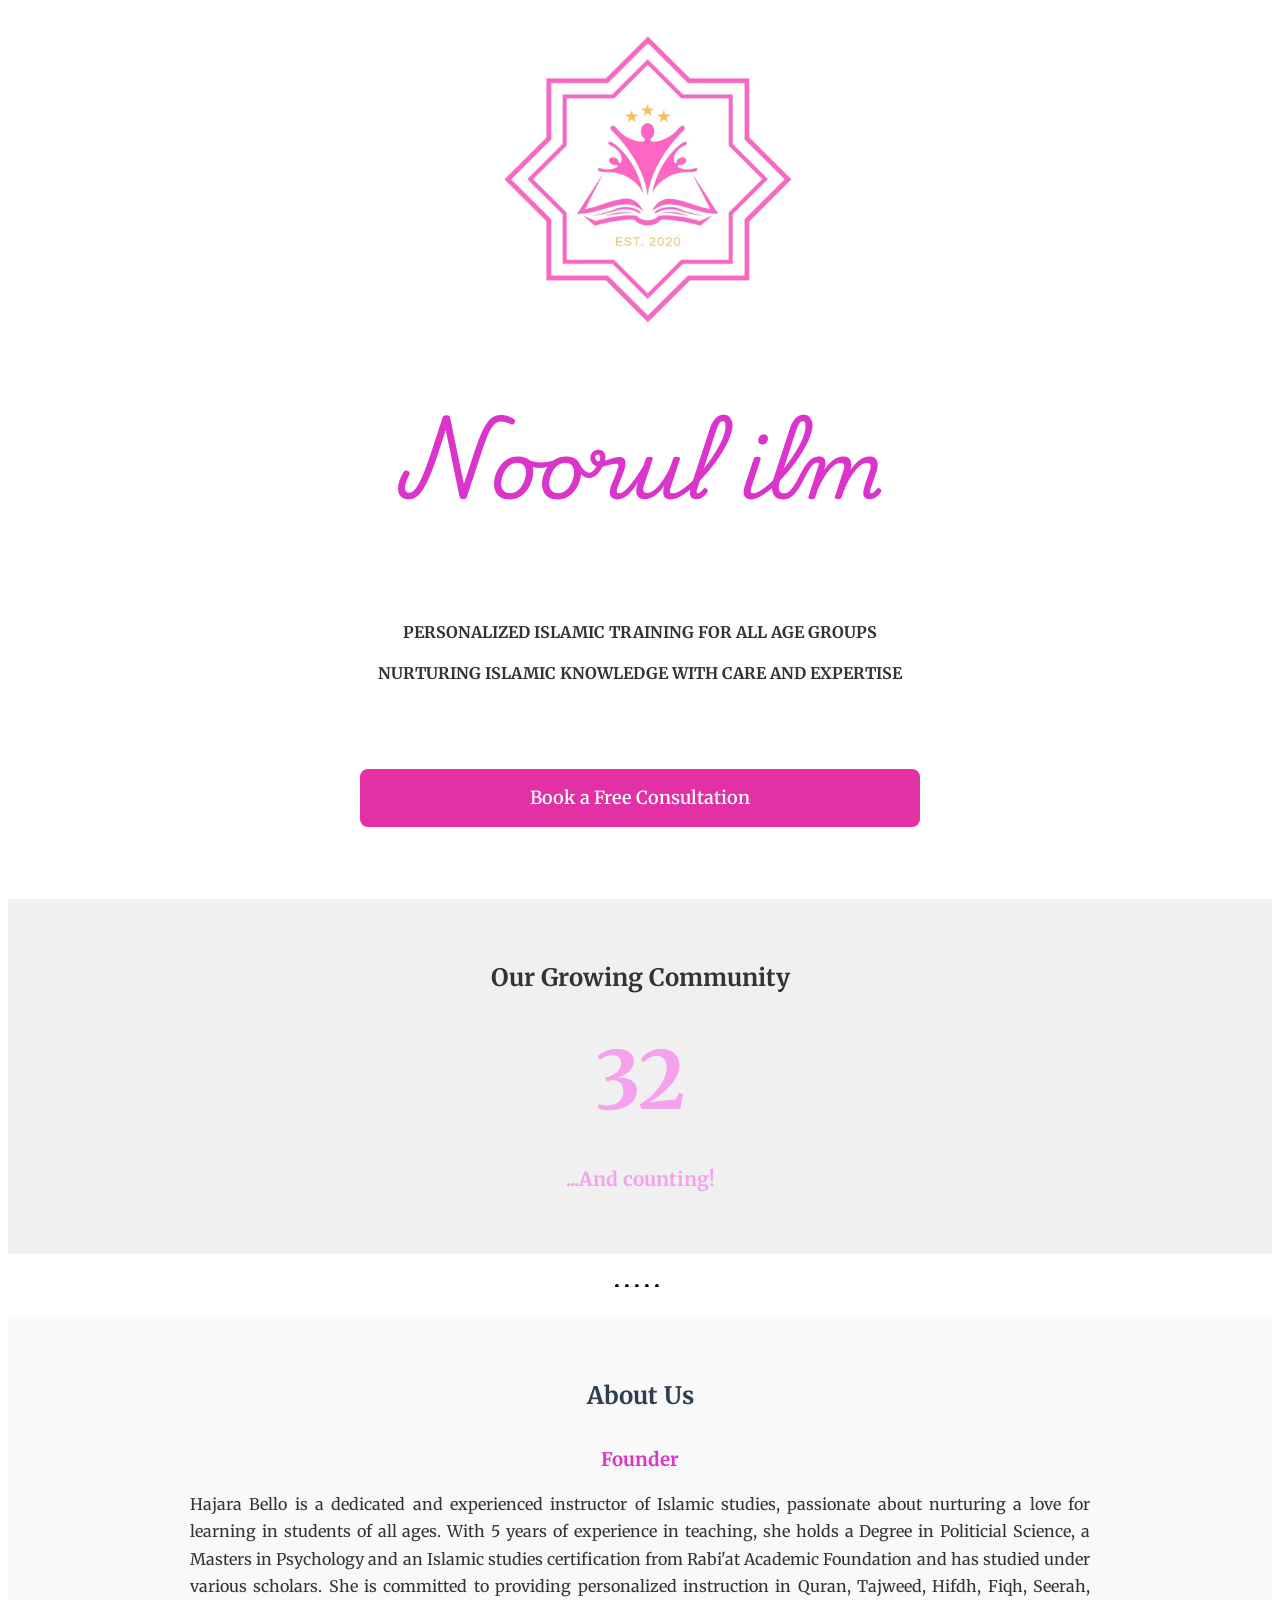
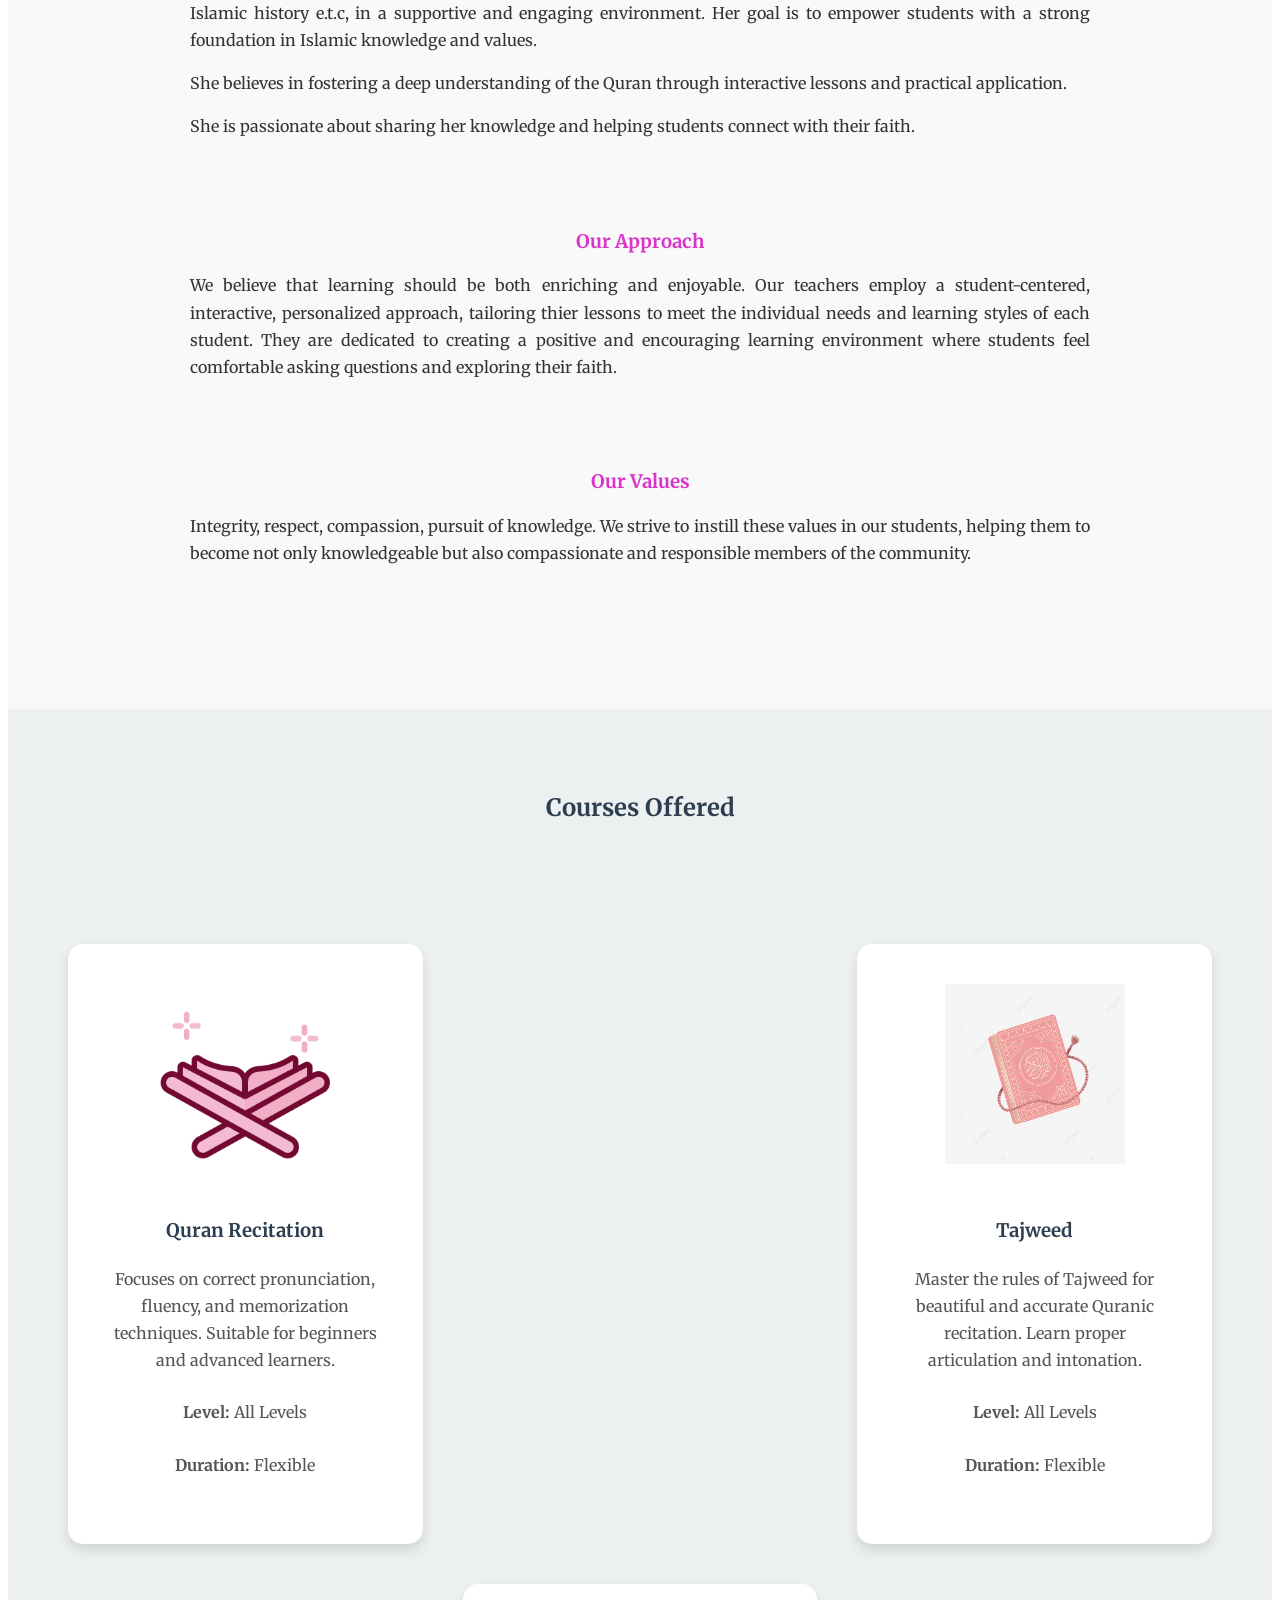
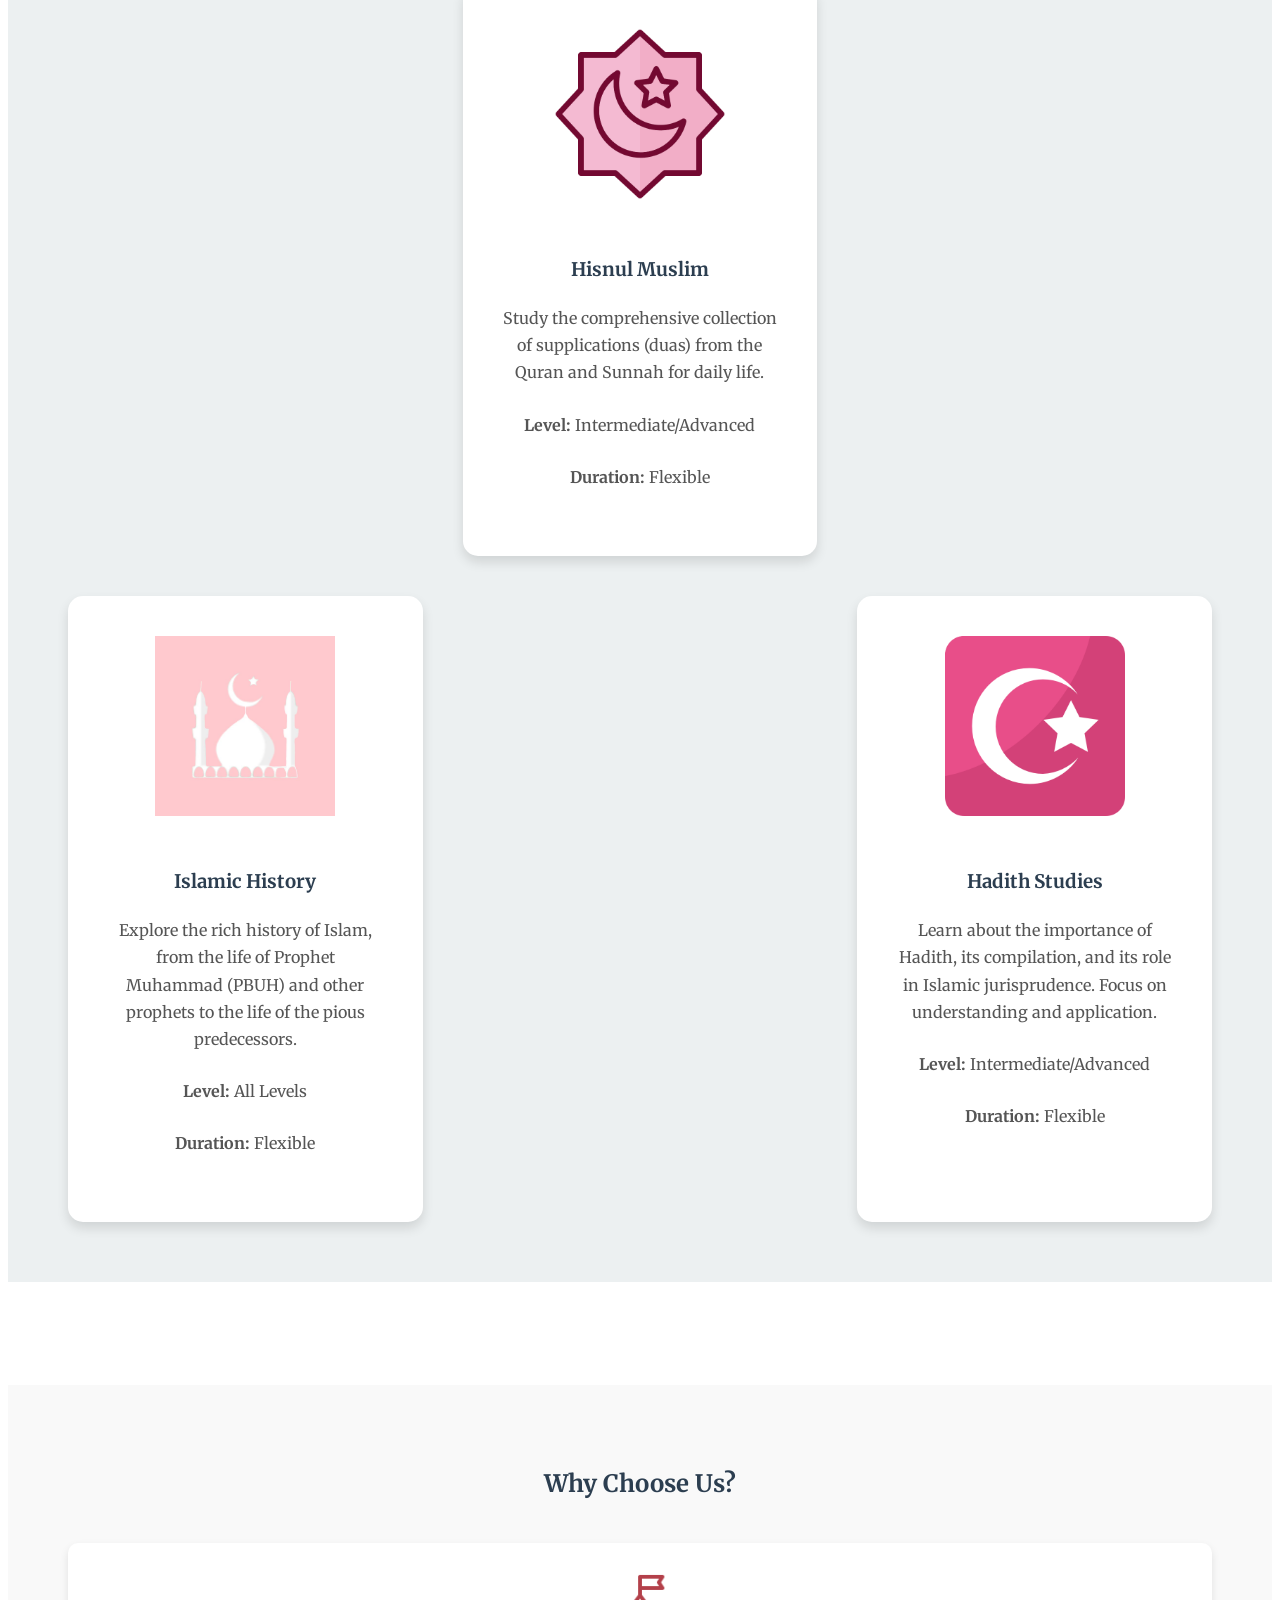
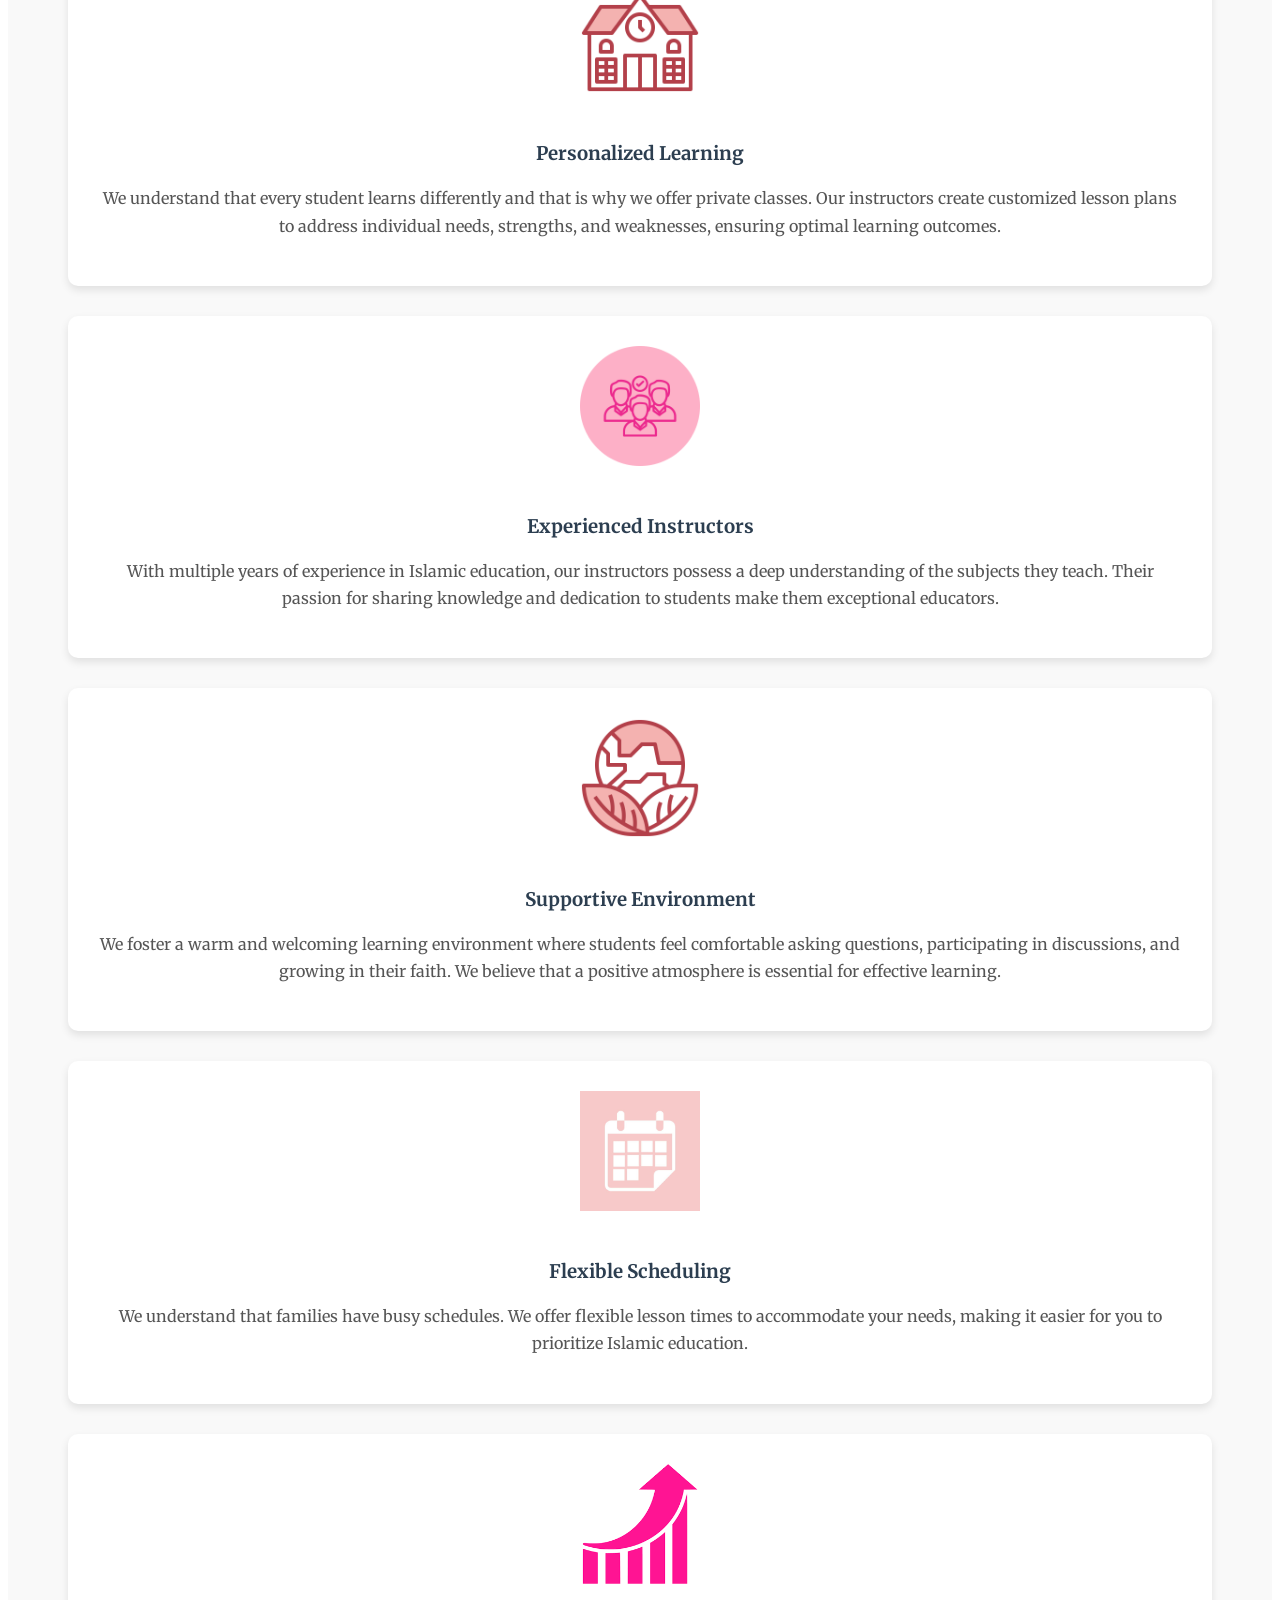
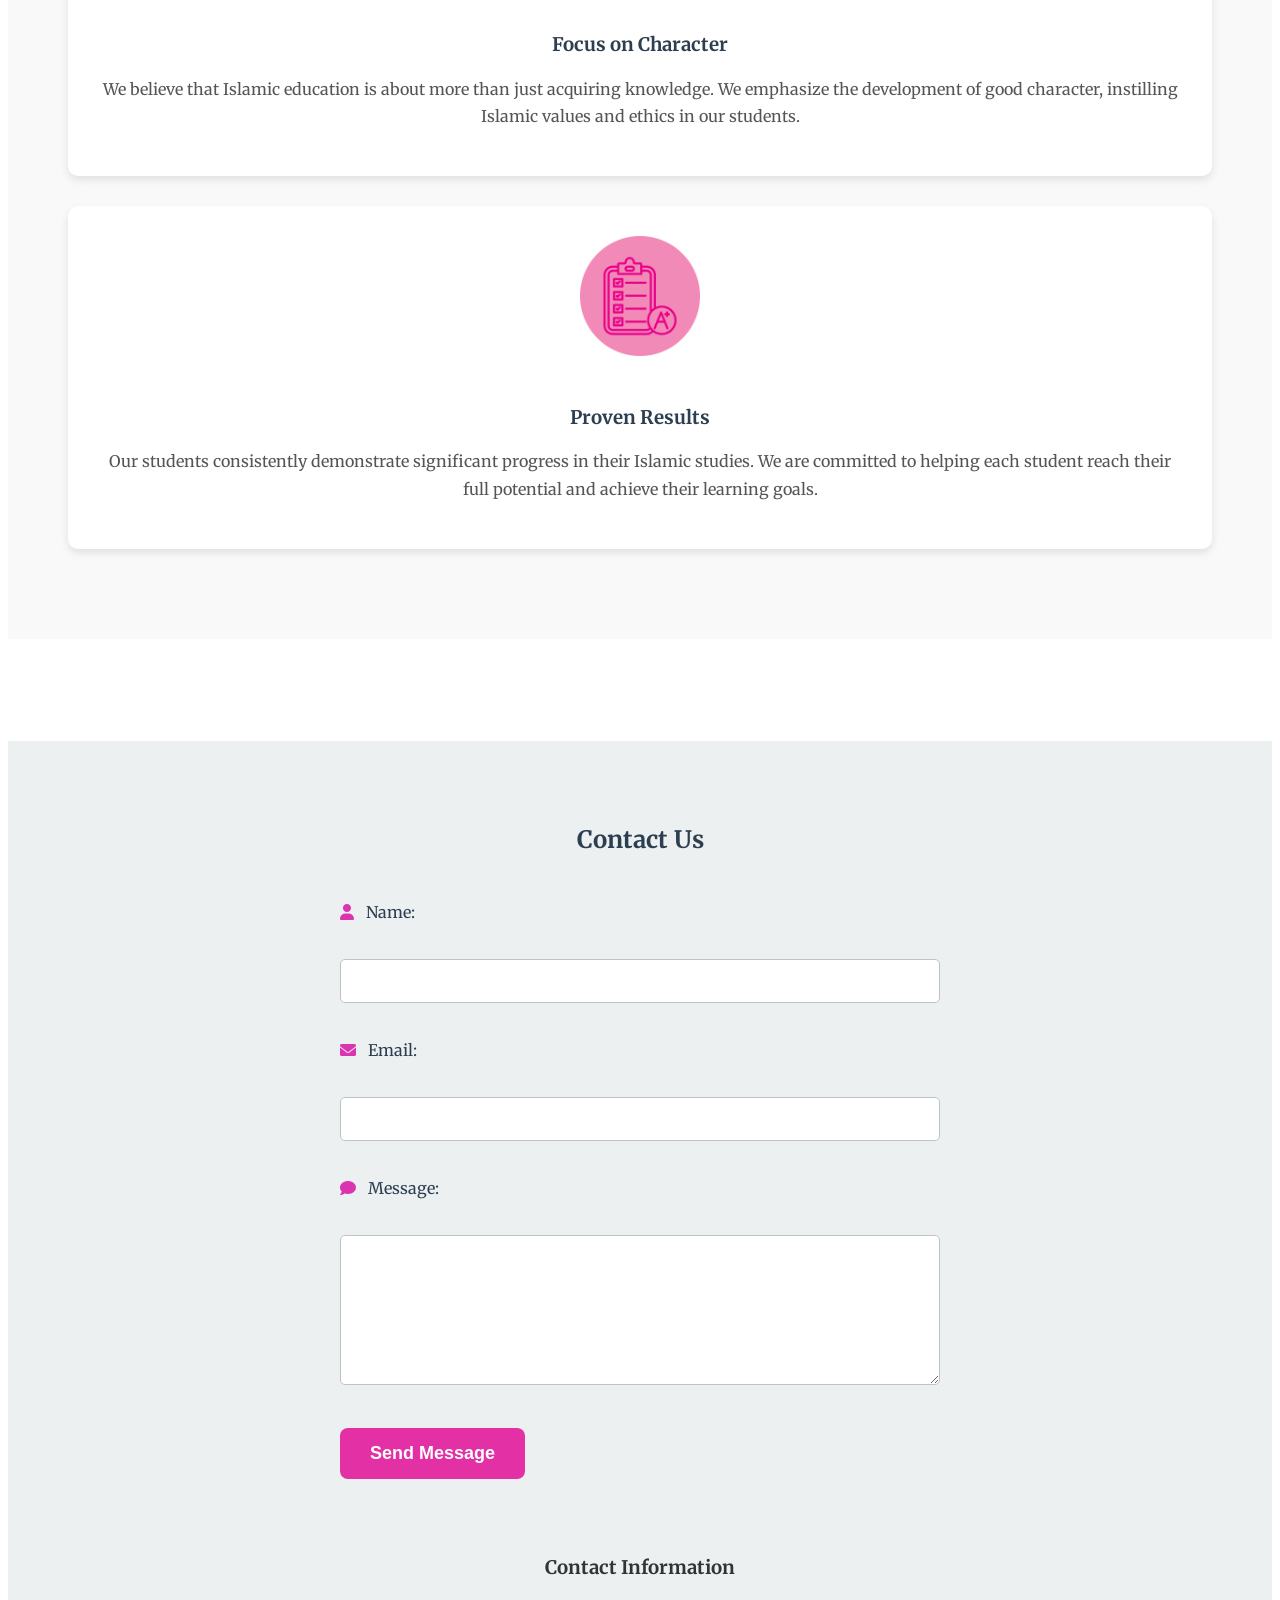
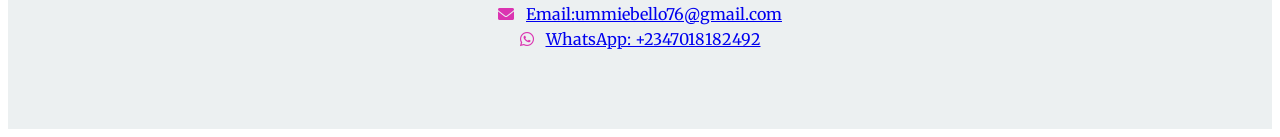
==== index.html @ 072ba7db "Renamed frontpage to index for Netlify" ====
<!DOCTYPE html>
<html lang="en">
<head>
    <meta charset="UTF-8">
    <meta name="viewport" content="width=device-width, initial-scale=1.0">
    <link rel="stylesheet" href="frontpage.css">
    <link rel="stylesheet" href="https://cdnjs.cloudflare.com/ajax/libs/font-awesome/6.0.0/css/all.min.css" integrity="sha512-9usAa10IRO0HhonpyAIVpjrylPvoDwiPUiKdWk5t3PyolY1cOd4DSE0Ga+ri4AuTroPR5aQvXU9xC6qOPnzFeg==" crossorigin="anonymous" referrerpolicy="no-referrer" />
    <link rel="preconnect" href="https://fonts.googleapis.com">
    <link rel="preconnect" href="https://fonts.googleapis.com">
    <link href="https://fonts.googleapis.com/css2?family=Merriweather:wght@400;700&display=swap" rel="stylesheet">
  <link rel="stylesheet" href="index.css">
<link rel="preconnect" href="https://fonts.gstatic.com" crossorigin>
<link href="https://fonts.googleapis.com/css2?family=Playwrite+IN:wght@100..400&display=swap" rel="stylesheet">
<link rel="preconnect" href="https://fonts.gstatic.com" crossorigin>
<link href="https://fonts.googleapis.com/css2?family=Roboto:wght@400;700&display=swap" rel="stylesheet">

    <title>Document</title>
</head>
<body>

     <!-- HEADER -->

    <div class="header">
      <div class="headb">
        <!-- <img src="arabic-calligraphy-wall-art-translates-260nw-2525958957.jpg" alt="" id="backg"> -->
      </div>
      <div class="top">
        <img src="./images/logo.jpg" alt="" class="logo">
        <h1>Noorul ilm</h1>
      </div>
        <br>
        <p class="upper"><strong>Personalized Islamic training for all age groups</strong></p>
        <p class="upper"><strong>Nurturing Islamic knowledge with care and expertise</strong></p>
    </div>
    <br>
    <div class="buttonsss">
        <a href="#contact" class="cta-button" id="book">Book a Free Consultation</a>
    </div>
    <br>
    <br>
    
    <section id="student-count">
      <h2>Our Growing Community</h2>
      <div class="counter-container">
        <span class="counter" data-target="50">0</span>
        <p>...And counting!</p>
      </div>
    </section>

    <hr>

     <!-- ABOUT US -->

    <section class="about-us">
        <h2>About Us</h2>
        <div class="about-content">
            <div class="about-text">
                <h3>Founder</h3>
                <p>
                    Hajara Bello is a dedicated and experienced instructor of Islamic studies, passionate about nurturing a love for learning in students of all ages. With 5 years of experience in teaching, she holds a Degree in Politicial Science, a Masters in Psychology and an Islamic studies certification from Rabi'at Academic Foundation and has studied under various scholars. She is committed to providing personalized instruction in Quran, Tajweed, Hifdh, Fiqh, Seerah, Islamic history e.t.c, in a supportive and engaging environment. Her goal is to empower students with a strong foundation in Islamic knowledge and values. 
                </p>
                <p>
                    She believes in fostering a deep understanding of the Quran through interactive lessons and practical application.
                </p>
                <p>
                    She is passionate about sharing her knowledge and helping students connect with their faith.
                </p>
                <br>
                <br>
                <h3>Our Approach</h3>
                <p>
                    We believe that learning should be both enriching and enjoyable.  Our teachers employ a student-centered, interactive, personalized approach, tailoring thier lessons to meet the individual needs and learning styles of each student.  They are dedicated to creating a positive and encouraging learning environment where students feel comfortable asking questions and exploring their faith.
                </p>
                <br>
                <br>
                <h3>Our Values</h3>
                <p>
                    Integrity, respect, compassion, pursuit of knowledge. We strive to instill these values in our students, helping them to become not only knowledgeable but also compassionate and responsible members of the community.
                </p>
            </div>
        </div>
        <br>
        <br>
        <br>
    </section>
    
    <!-- COURSES -->

    <section id="courses">
        <h2>Courses Offered</h2>
        <br>
        <br>
        <br>
        <div class="course-grid">
          <div class="course">
            <img src="./images/quran.png" alt="Quran Icon">
            <h3>Quran Recitation</h3>
            <p>Focuses on correct pronunciation, fluency, and memorization techniques. Suitable for beginners and advanced learners.</p>
            <p><strong>Level:</strong> All Levels</p>
            <p><strong>Duration:</strong> Flexible</p>
            <!-- <a href="quran-recitation.html" class="cta-button">Learn More</a> -->
          </div>
          <br>
          <br>
          <div class="course">
            <img src="./images/tajweed.jpg" alt="Tajweed Icon">
            <h3>Tajweed</h3>
            <p>Master the rules of Tajweed for beautiful and accurate Quranic recitation. Learn proper articulation and intonation.</p>
            <p><strong>Level:</strong> All Levels</p>
            <p><strong>Duration:</strong> Flexible</p>
            <!-- <a href="tajweed.html" class="cta-button">Learn More</a> -->
          </div>
          <br>
          <br>
          <div class="course">
            <img src="./images/hisnul.png" alt="Hisnul Muslim Icon">
            <h3>Hisnul Muslim</h3>
            <p>Study the comprehensive collection of supplications (duas) from the Quran and Sunnah for daily life.</p>
            <p><strong>Level:</strong> Intermediate/Advanced</p>
            <p><strong>Duration:</strong> Flexible</p>
            <!-- <a href="hisnul-muslim.html" class="cta-button">Learn More</a> -->
          </div>
          <br>
          <br>
          <div class="course">
            <img src="./images/history.jpg" alt="Islamic History Icon">
            <h3>Islamic History</h3>
            <p>Explore the rich history of Islam, from the life of Prophet Muhammad (PBUH) and other prophets to the life of the pious predecessors.</p>
            <p><strong>Level:</strong> All Levels</p>
            <p><strong>Duration:</strong> Flexible</p>
            <!-- <a href="islamic-history.html" class="cta-button">Learn More</a> -->
          </div>
          <br>
          <br>
          <div class="course">
            <img src="./images/hadith.png" alt="Hadith Icon">
            <h3>Hadith Studies</h3>
            <p>Learn about the importance of Hadith, its compilation, and its role in Islamic jurisprudence.  Focus on understanding and application.</p>
            <p><strong>Level:</strong> Intermediate/Advanced</p>
            <p><strong>Duration:</strong> Flexible</p>
            <!-- <a href="hadith.html" class="cta-button">Learn More</a> -->
          </div>
        </div>
      </section>
      <br>
      <br>
      <br>
      <br>

       <!-- WHY CHOOSE US -->
       <section id="why-choose-us">
        <h2>Why Choose Us?</h2>
        <div class="why-choose-grid">
          <div class="why-choose-item">
            <img src="./images/personal.png" alt="Personalized Learning Icon">
            <h3>Personalized Learning</h3>
            <p>We understand that every student learns differently and that is why we offer private classes.  Our instructors create customized lesson plans to address individual needs, strengths, and weaknesses, ensuring optimal learning outcomes.</p>
          </div>
      
          <div class="why-choose-item">
            <img src="./images/instruct.png" alt="Experienced Instructor Icon">
            <h3>Experienced Instructors</h3>
            <p>With multiple years of experience in Islamic education, our instructors possess a deep understanding of the subjects they teach.  Their passion for sharing knowledge and dedication to students make them exceptional educators.</p>
          </div>
      
          <div class="why-choose-item">
            <img src="./images/env.png" alt="Supportive Environment Icon">
            <h3>Supportive Environment</h3>
            <p>We foster a warm and welcoming learning environment where students feel comfortable asking questions, participating in discussions, and growing in their faith.  We believe that a positive atmosphere is essential for effective learning.</p>
          </div>
      
          <div class="why-choose-item">
            <img src="./images/fl.jpg" alt="Flexible Scheduling Icon">
            <h3>Flexible Scheduling</h3>
            <p>We understand that families have busy schedules. We offer flexible lesson times to accommodate your needs, making it easier for you to prioritize Islamic education.</p>
          </div>
      
          <div class="why-choose-item">
            <img src="./images/devlo.png" alt="Character Development Icon">
            <h3>Focus on Character</h3>
            <p>We believe that Islamic education is about more than just acquiring knowledge.  We emphasize the development of good character, instilling Islamic values and ethics in our students.</p>
          </div>
      
          <div class="why-choose-item">
            <img src="./images/res.png" alt="Proven Results Icon">
            <h3>Proven Results</h3>
            <p>Our students consistently demonstrate significant progress in their Islamic studies.  We are committed to helping each student reach their full potential and achieve their learning goals.</p>
          </div>
      
        </div>
      </section>
      <br>
      <br>
      <br>
      <br>

      <!-- CONTACT -->

      <section id="contact">
        <h2>Contact Us</h2>
        <div class="contact-form">
          <form action="https://formspree.io/f/xqapoqpv" method="POST">
            <div class="form-group">
              <label for="name"><i class="fas fa-user"></i> Name:</label><br>
              <input type="text" id="name" name="name" required>
            </div>
      
            <div class="form-group">
              <label for="email"><i class="fas fa-envelope"></i> Email:</label><br>
              <input type="email" id="email" name="email" required>
            </div>
      
            <div class="form-group">
              <label for="message"><i class="fas fa-comment"></i> Message:</label><br>
              <textarea id="message" name="message" rows="4" required></textarea>
            </div>
      
            <input type="submit" value="Send Message" class="cta-button">
          </form>
        </div>
        <br>
        <div class="contact-info">
          <h3>Contact Information</h3>
          <p>
            <i class="fas fa-envelope"></i> <a href="mailto:ummiebello76@gmail.com">Email:ummiebello76@gmail.com</a><br>
            <i class="fab fa-whatsapp"></i> <a href="https://wa.me/+2347018182492?text=Hello%20there!%20I'm%20interested%20in%20your%20classes">WhatsApp: +2347018182492</a>
          </p>
        </div>
      </section>




      <script src="index.js"></script>

</body>
</html>
---- frontpage.css ----
body {
  font-family: 'Merriweather';
  line-height: 1.6;
  color: #333;
}
.upper{
  text-transform: uppercase;
}
.logo{
  width: 30%;;
  margin-bottom: -5px;
}
h1 {
  font-family: 'Playwrite IN';
  font-size: 5rem;
  color: #db34ca;
  font-weight: bold;
  padding-top: -5px;
}
#small {
  color: #0b7035;
}
#book {
  width: 90%;
  max-width: 500px;
}

hr {
  border: none;
  height: 3px;
  background-image: url("data:image/svg+xml,%3Csvg xmlns='http://www.w3.org/2000/svg' width='8' height='3'%3E%3Ccircle cx='1.5' cy='1.5' r='1.5' fill='%23000000' /%3E%3C/svg%3E");
  background-size: 10px auto;
  width: 50px;
  margin: 30px auto;
}
/* counter */
/* style.css */
#student-count {
  text-align: center;
  padding: 40px;
  background-color: #f0f0f0; /* Example background color */
}

.counter-container {
  font-size: 5rem; /* Adjust as needed */
  font-weight: bold;
  color: #f5a1ed; /* Example color */
  margin-bottom: 10px;
}

.counter {
  display: inline-block; /* To prevent line breaks */
  min-width: 50px; /* Adjust for number width */
}

#student-count p {
  font-size: 1.2rem;
}

/* HEADER */
.header,
.buttonsss {
  text-align: center;
  padding: 20px 0;
}
/* ABOUT US */
.about-us {
  padding: 40px;
  text-align: center;
  background-color: #f9f9f9;
}
.about-us h2 {
  margin-bottom: 30px;
  color: #2c3e50;
}
.about-content {
  max-width: 900px;
  margin: 0 auto;
  text-align: left;
}
.about-text {
  text-align: justify;
  margin-bottom: 25px;
}
.about-text h3 {
  text-align: center;
  margin-bottom: 15px;
  color: #db34ca;
}
.about-text p {
  line-height: 1.7;
}
/* COURSES */
#courses {
  padding: 60px;
  text-align: center;
  background-color: #ecf0f1;
}
#courses h2 {
  margin-bottom: 40px;
  color: #2c3e50;
}
.course-grid {
  display: grid;
  grid-template-columns: repeat(auto-fit, minmax(320px, 1fr));
  gap: 40px;
  max-width: 1200px;
  margin: 0 auto;
}

.course {
  border: none;
  padding: 40px;
  text-align: center;
  border-radius: 15px;
  background-color: #fff;
  box-shadow: 0 6px 12px rgba(0, 0, 0, 0.12);
  transition: transform 0.2s ease-in-out, box-shadow 0.2s ease-in-out;
}

.course:hover {
  transform: translateY(-8px) scale(1.03);
  box-shadow: 0 8px 16px rgba(0, 0, 0, 0.15);
}

.course img {
  max-width: 180px;
  margin-bottom: 25px;
}

.course h3 {
  margin-bottom: 20px;
  color: #2c3e50;
}

.course p {
  color: #555;
  line-height: 1.7;
  margin-bottom: 25px;
}

.cta-button {
  display: inline-block;
  padding: 15px 30px;
  font-size: 18px;
  font-weight: 600;
  text-decoration: none;
  background-color: #e330a4;
  color: #ffffff;
  border: none;
  border-radius: 8px;
  cursor: pointer;
  transition: transform 0.2s ease-in-out, box-shadow 0.2s ease-in-out; /* Added transitions */
}

.cta-button:hover {
  transform: scale(1.05); /* Scale up slightly */
  background-color: #f889d9;
  box-shadow: 0 4px 8px rgba(0, 0, 0, 0.1); /* Subtle shadow on hover */
}

.cta-button:active {
  transform: scale(0.95); /* Scale down slightly on click */
  box-shadow: 0 2px 4px rgba(0, 0, 0, 0.1); /* Smaller shadow on click */
}

/* WHY CHOOSE US */
#why-choose-us {
  padding: 60px;
  text-align: center;
  background-color: #f9f9f9;
}

#why-choose-us h2 {
  margin-bottom: 40px;
  color: #2c3e50;
}

.why-choose-item {
  text-align: center;
  padding: 30px;
  border: none;
  border-radius: 10px;
  margin-bottom: 30px;
  background-color: #fff;
  box-shadow: 0 4px 8px rgba(0, 0, 0, 0.1);
  transition: transform 0.2s ease-in-out;
}

.why-choose-item:hover {
  transform: translateY(-5px) scale(1.03);
  box-shadow: 0 6px 12px rgba(0, 0, 0, 0.15);
}

.why-choose-item img {
  max-width: 120px;
  margin-bottom: 20px;
}

.why-choose-item h3 {
  margin-bottom: 15px;
  color: #2c3e50;
}

.why-choose-item p {
  color: #555;
  line-height: 1.7;
}

/* CONTACT */
#contact {
  padding: 60px;
  text-align: center;
  background-color: #ecf0f1;
}

#contact h2 {
  margin-bottom: 40px;
  color: #2c3e50;
}

.contact-form {
  max-width: 600px;
  margin: 0 auto;
  text-align: left;
  margin-bottom: 30px;
}

.contact-form label {
  display: block;
  margin-bottom: 8px;
  color: #2c3e50;
}

.contact-form input[type="text"],
.contact-form input[type="email"],
.contact-form textarea {
  width: 100%;
  padding: 12px;
  margin-bottom: 15px;
  border: 1px solid #bdc3c7;
  border-radius: 5px;
  box-sizing: border-box;
  font-size: 16px;
}

.contact-form textarea {
  height: 150px;
}

.contact-info {
  text-align: center;
}

.contact-form i,
.contact-info i {
  margin-right: 8px;
  color: #db34b1;
}

.form-group {
  margin-bottom: 20px;
}

/* MEDIA QUERIES FOR RESPONSIVENESS */
@media (max-width: 768px) { /* Typical mobile breakpoint */
  h1 {
      font-size: 2.5rem; /* Smaller heading */
  }
  #book {
      width: 90%; /* Make button fill the screen */
  }
  .header img {
      max-width: 90%; /* Responsive header image */
  }
  .about-content {
      padding: 20px;
  }
  .about-text h3 {
      font-size: 1.3rem;
  }

  .course-grid {
      grid-template-columns: 1fr; /* One column per row */
      gap: 20px;
  }
  .logo{
    width:60%
  }
  .why-choose-item {
    width: 100%;
  }
  .about-us,
  #courses,
  #contact {
    padding: 30px 20px;
  }
}
html{
  scroll-behavior: smooth;
}
---- index.css ----
body {
  font-family: 'Merriweather';
  line-height: 1.6;
  color: #333;
}
.upper{
  text-transform: uppercase;
}
.logo{
  width: 30%;;
  margin-bottom: -5px;
}
h1 {
  font-family: 'Playwrite IN';
  font-size: 5rem;
  color: #db34ca;
  font-weight: bold;
  padding-top: -5px;
}
#small {
  color: #0b7035;
}
#book {
  width: 90%;
  max-width: 500px;
}

hr {
  border: none;
  height: 3px;
  background-image: url("data:image/svg+xml,%3Csvg xmlns='http://www.w3.org/2000/svg' width='8' height='3'%3E%3Ccircle cx='1.5' cy='1.5' r='1.5' fill='%23000000' /%3E%3C/svg%3E");
  background-size: 10px auto;
  width: 50px;
  margin: 30px auto;
}
/* counter */
/* style.css */
#student-count {
  text-align: center;
  padding: 40px;
  background-color: #f0f0f0; /* Example background color */
}

.counter-container {
  font-size: 5rem; /* Adjust as needed */
  font-weight: bold;
  color: #f5a1ed; /* Example color */
  margin-bottom: 10px;
}

.counter {
  display: inline-block; /* To prevent line breaks */
  min-width: 50px; /* Adjust for number width */
}

#student-count p {
  font-size: 1.2rem;
}

/* HEADER */
.header,
.buttonsss {
  text-align: center;
  padding: 20px 0;
}
/* ABOUT US */
.about-us {
  padding: 40px;
  text-align: center;
  background-color: #f9f9f9;
}
.about-us h2 {
  margin-bottom: 30px;
  color: #2c3e50;
}
.about-content {
  max-width: 900px;
  margin: 0 auto;
  text-align: left;
}
.about-text {
  text-align: justify;
  margin-bottom: 25px;
}
.about-text h3 {
  text-align: center;
  margin-bottom: 15px;
  color: #db34ca;
}
.about-text p {
  line-height: 1.7;
}
/* COURSES */
#courses {
  padding: 60px;
  text-align: center;
  background-color: #ecf0f1;
}
#courses h2 {
  margin-bottom: 40px;
  color: #2c3e50;
}
.course-grid {
  display: grid;
  grid-template-columns: repeat(auto-fit, minmax(320px, 1fr));
  gap: 40px;
  max-width: 1200px;
  margin: 0 auto;
}

.course {
  border: none;
  padding: 40px;
  text-align: center;
  border-radius: 15px;
  background-color: #fff;
  box-shadow: 0 6px 12px rgba(0, 0, 0, 0.12);
  transition: transform 0.2s ease-in-out, box-shadow 0.2s ease-in-out;
}

.course:hover {
  transform: translateY(-8px) scale(1.03);
  box-shadow: 0 8px 16px rgba(0, 0, 0, 0.15);
}

.course img {
  max-width: 180px;
  margin-bottom: 25px;
}

.course h3 {
  margin-bottom: 20px;
  color: #2c3e50;
}

.course p {
  color: #555;
  line-height: 1.7;
  margin-bottom: 25px;
}

.cta-button {
  display: inline-block;
  padding: 15px 30px;
  font-size: 18px;
  font-weight: 600;
  text-decoration: none;
  background-color: #e330a4;
  color: #ffffff;
  border: none;
  border-radius: 8px;
  cursor: pointer;
  transition: transform 0.2s ease-in-out, box-shadow 0.2s ease-in-out; /* Added transitions */
}

.cta-button:hover {
  transform: scale(1.05); /* Scale up slightly */
  background-color: #f889d9;
  box-shadow: 0 4px 8px rgba(0, 0, 0, 0.1); /* Subtle shadow on hover */
}

.cta-button:active {
  transform: scale(0.95); /* Scale down slightly on click */
  box-shadow: 0 2px 4px rgba(0, 0, 0, 0.1); /* Smaller shadow on click */
}

/* WHY CHOOSE US */
#why-choose-us {
  padding: 60px;
  text-align: center;
  background-color: #f9f9f9;
}

#why-choose-us h2 {
  margin-bottom: 40px;
  color: #2c3e50;
}

.why-choose-item {
  text-align: center;
  padding: 30px;
  border: none;
  border-radius: 10px;
  margin-bottom: 30px;
  background-color: #fff;
  box-shadow: 0 4px 8px rgba(0, 0, 0, 0.1);
  transition: transform 0.2s ease-in-out;
}

.why-choose-item:hover {
  transform: translateY(-5px) scale(1.03);
  box-shadow: 0 6px 12px rgba(0, 0, 0, 0.15);
}

.why-choose-item img {
  max-width: 120px;
  margin-bottom: 20px;
}

.why-choose-item h3 {
  margin-bottom: 15px;
  color: #2c3e50;
}

.why-choose-item p {
  color: #555;
  line-height: 1.7;
}

/* CONTACT */
#contact {
  padding: 60px;
  text-align: center;
  background-color: #ecf0f1;
}

#contact h2 {
  margin-bottom: 40px;
  color: #2c3e50;
}

.contact-form {
  max-width: 600px;
  margin: 0 auto;
  text-align: left;
  margin-bottom: 30px;
}

.contact-form label {
  display: block;
  margin-bottom: 8px;
  color: #2c3e50;
}

.contact-form input[type="text"],
.contact-form input[type="email"],
.contact-form textarea {
  width: 100%;
  padding: 12px;
  margin-bottom: 15px;
  border: 1px solid #bdc3c7;
  border-radius: 5px;
  box-sizing: border-box;
  font-size: 16px;
}

.contact-form textarea {
  height: 150px;
}

.contact-info {
  text-align: center;
}

.contact-form i,
.contact-info i {
  margin-right: 8px;
  color: #db34b1;
}

.form-group {
  margin-bottom: 20px;
}

/* MEDIA QUERIES FOR RESPONSIVENESS */
@media (max-width: 768px) { /* Typical mobile breakpoint */
  h1 {
      font-size: 2.5rem; /* Smaller heading */
  }
  #book {
      width: 90%; /* Make button fill the screen */
  }
  .header img {
      max-width: 90%; /* Responsive header image */
  }
  .about-content {
      padding: 20px;
  }
  .about-text h3 {
      font-size: 1.3rem;
  }

  .course-grid {
      grid-template-columns: 1fr; /* One column per row */
      gap: 20px;
  }
  .logo{
    width:60%
  }
  .why-choose-item {
    width: 100%;
  }
  .about-us,
  #courses,
  #contact {
    padding: 30px 20px;
  }
}
html{
  scroll-behavior: smooth;
}
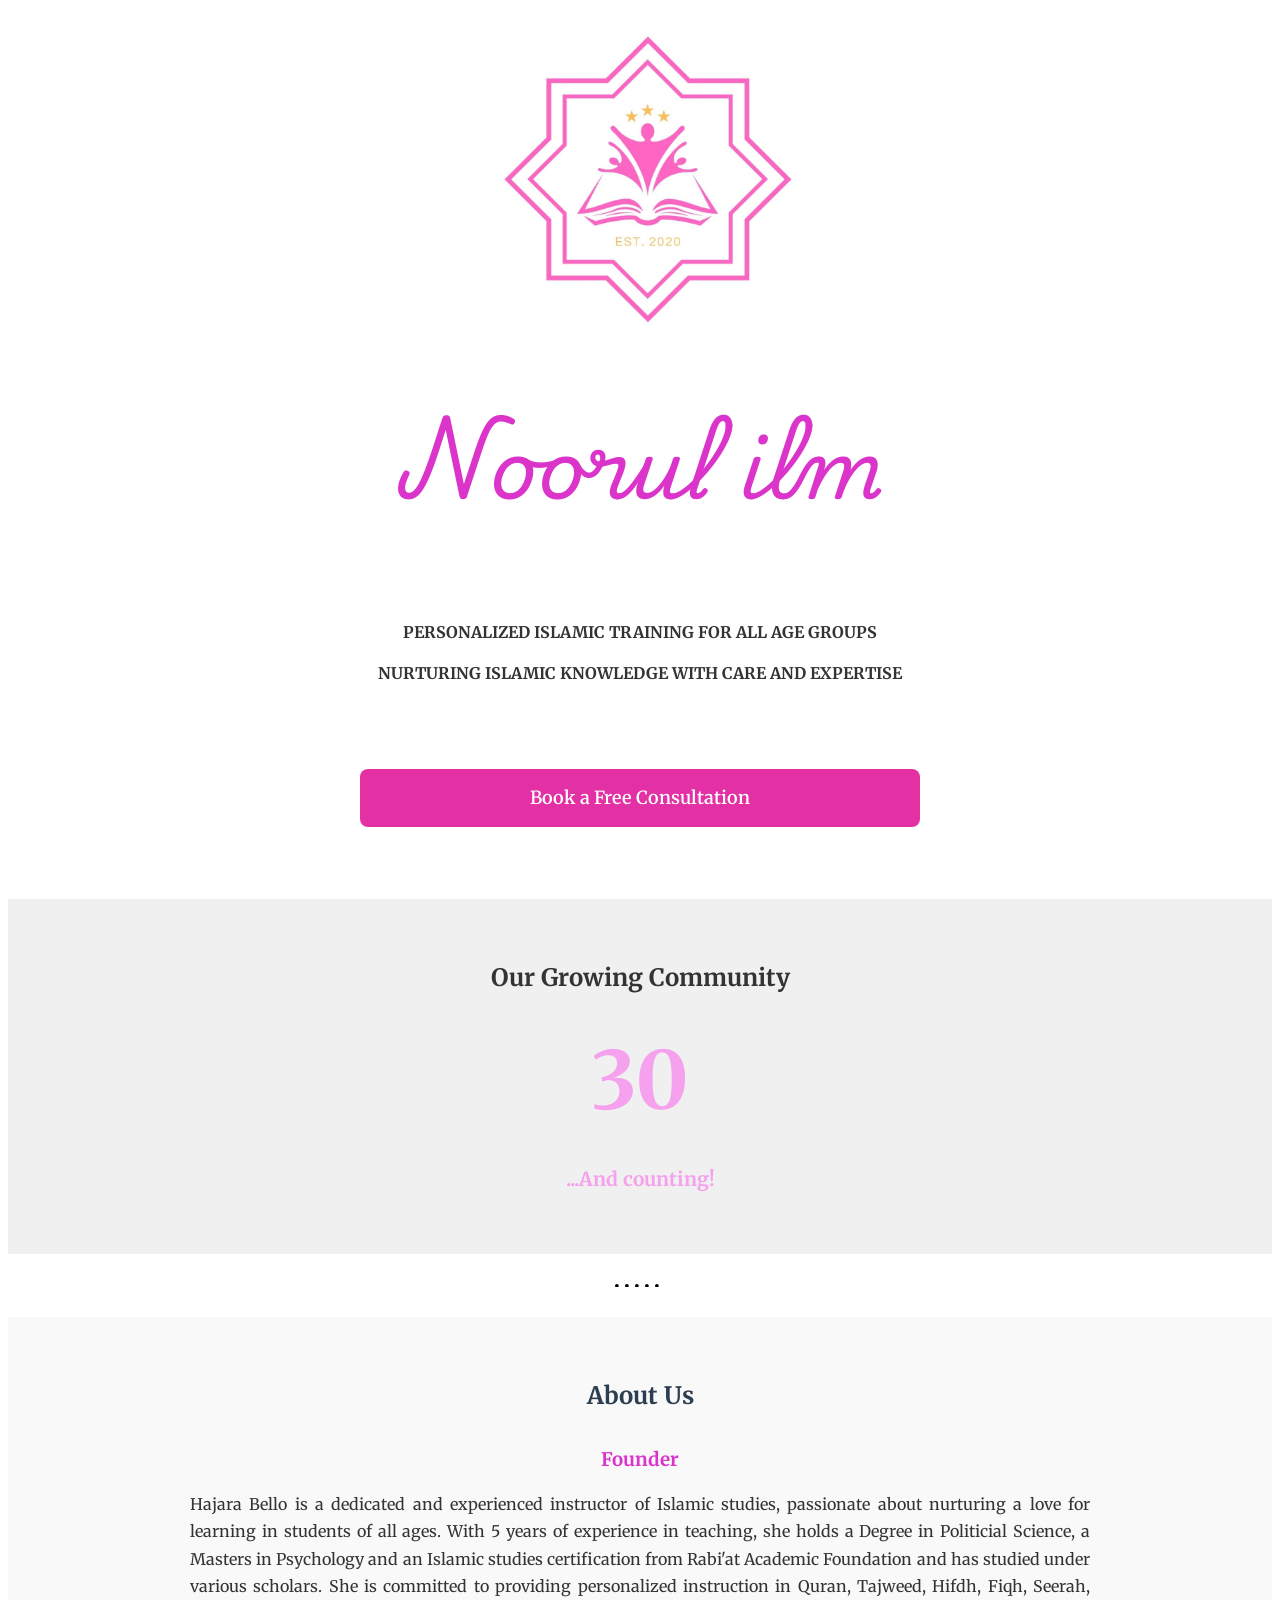
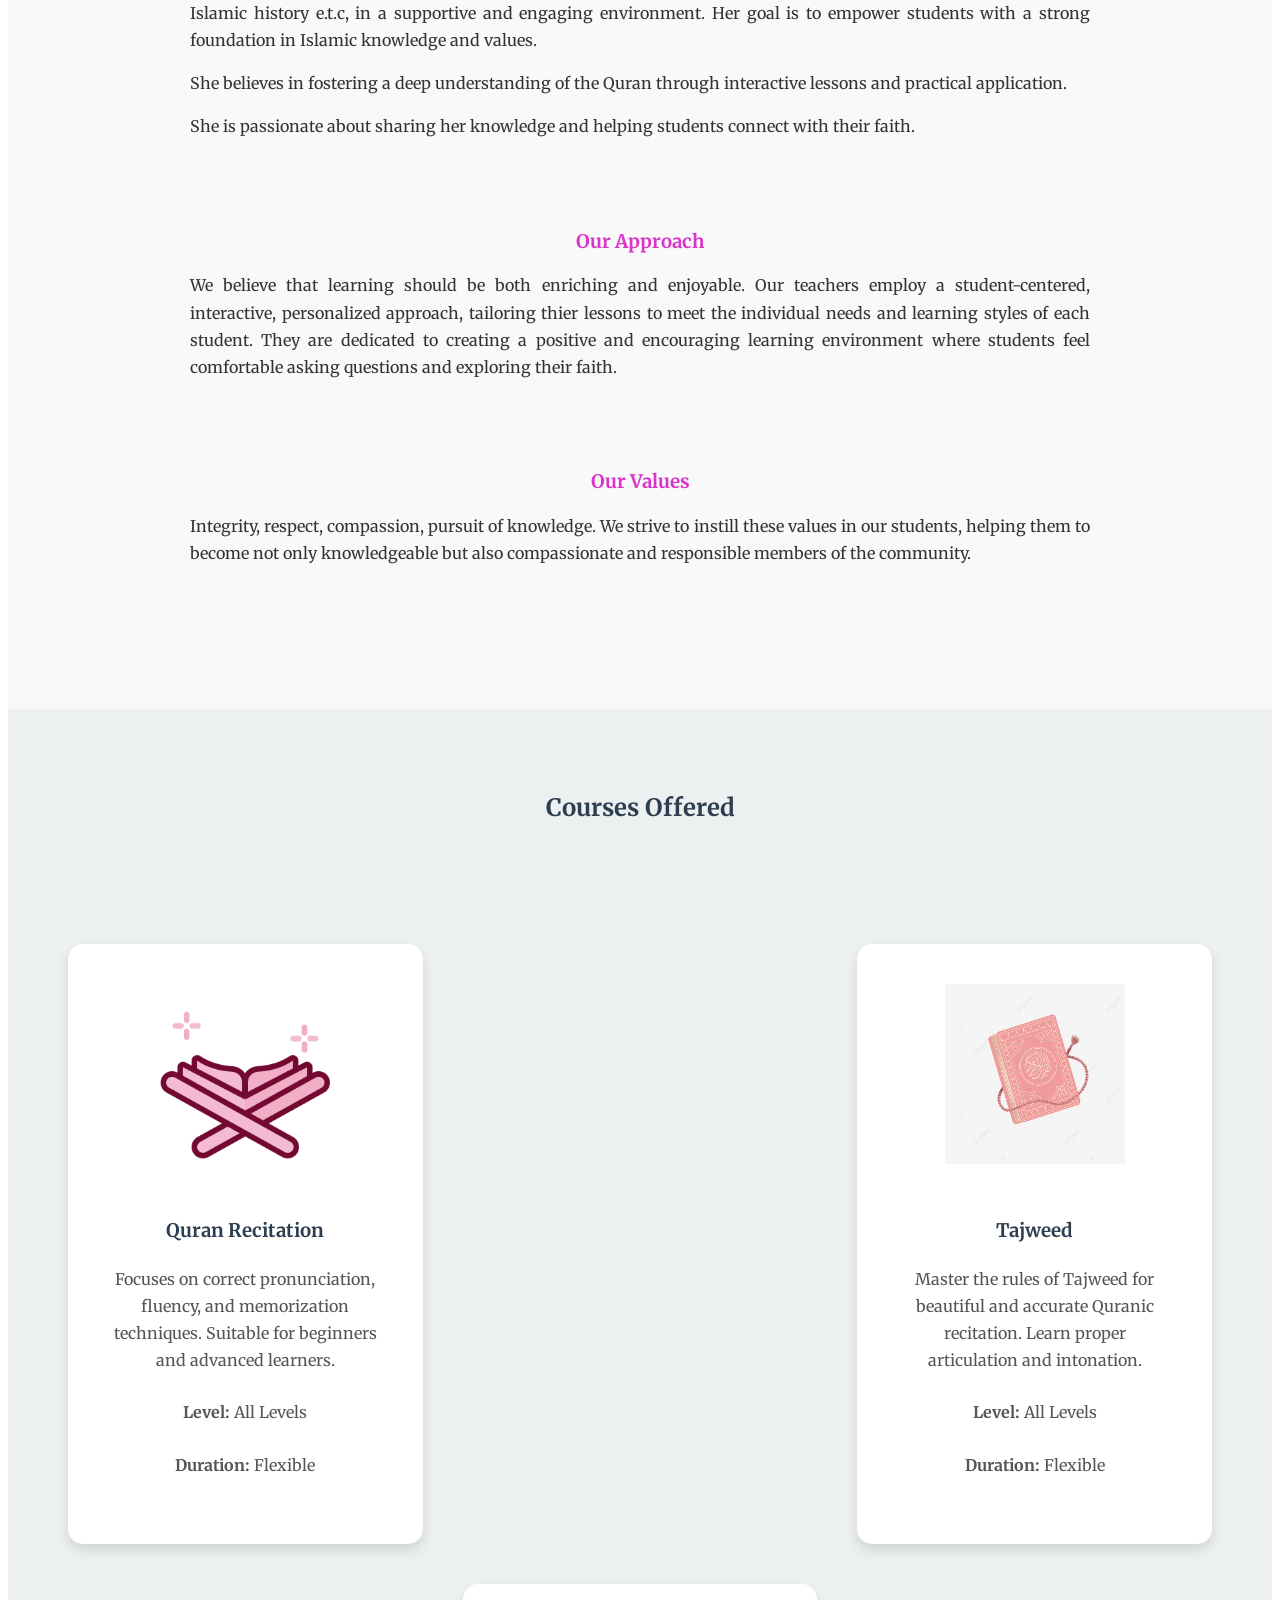
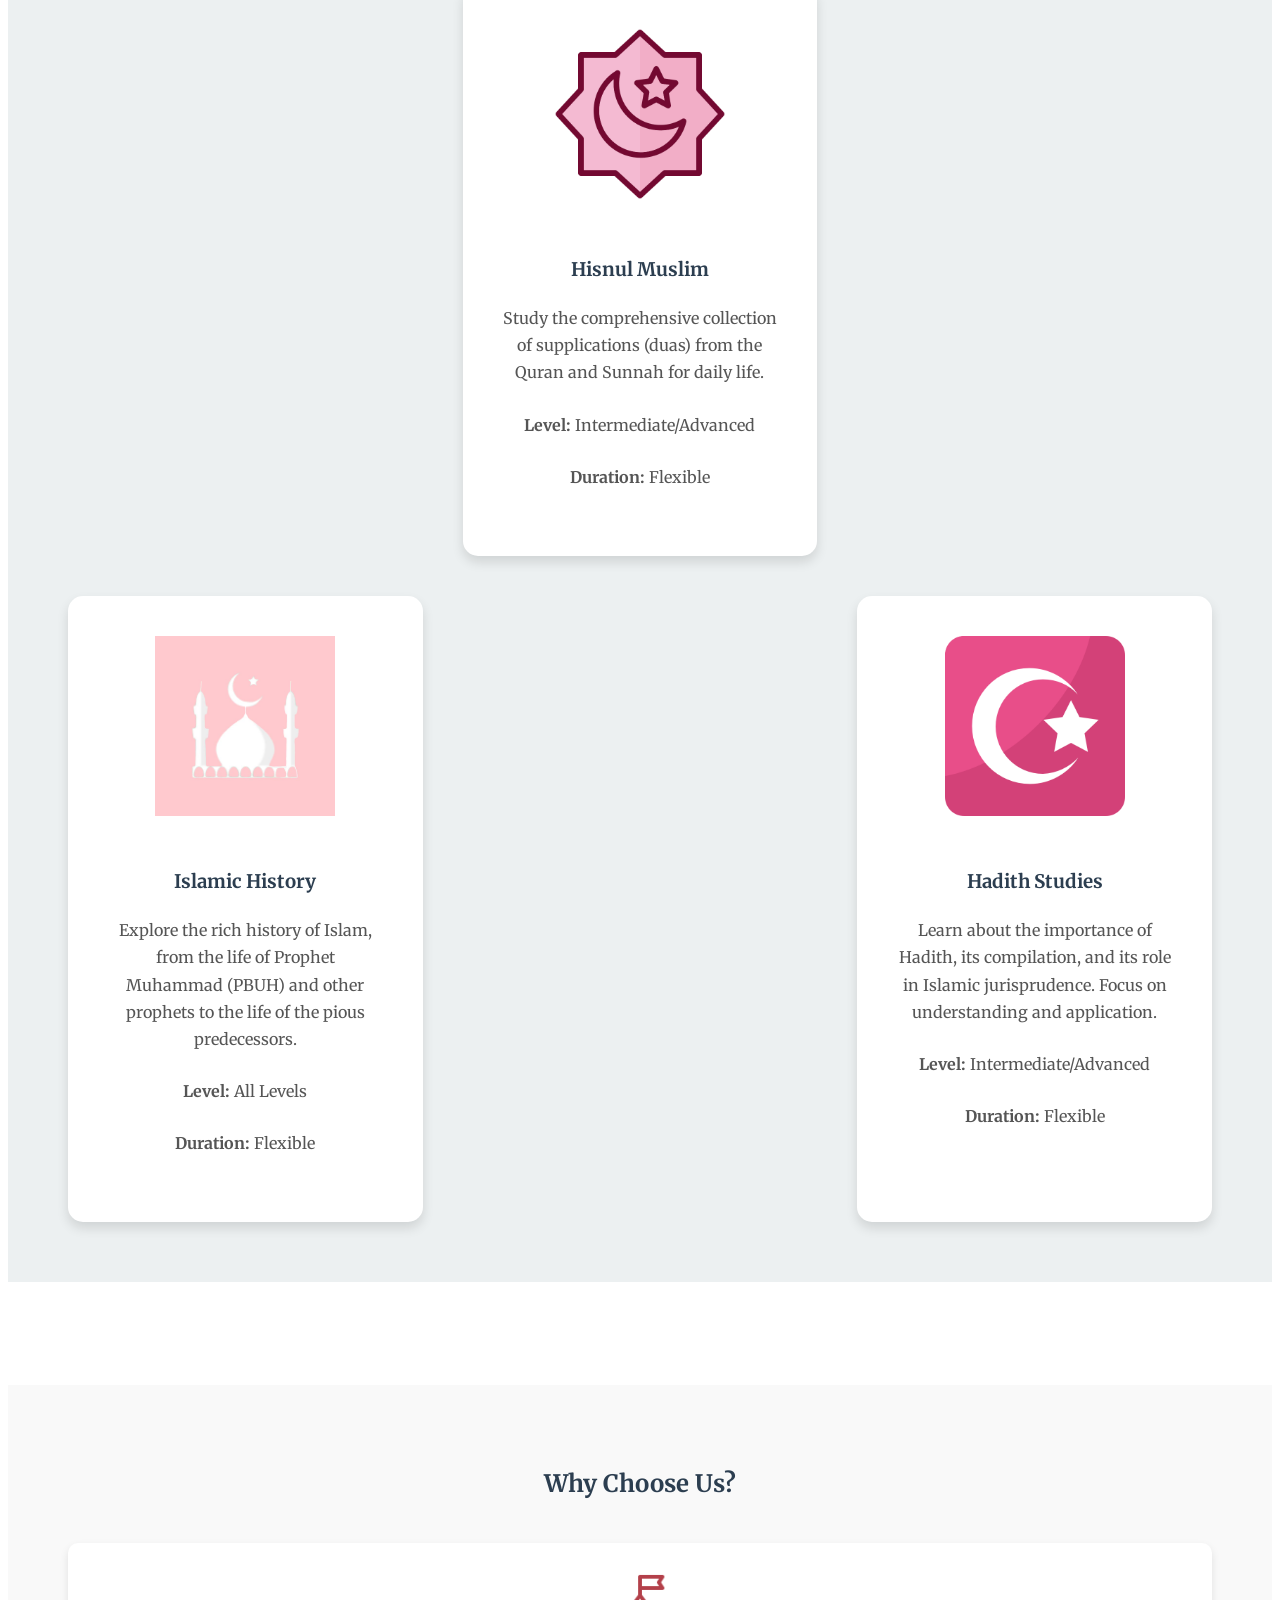
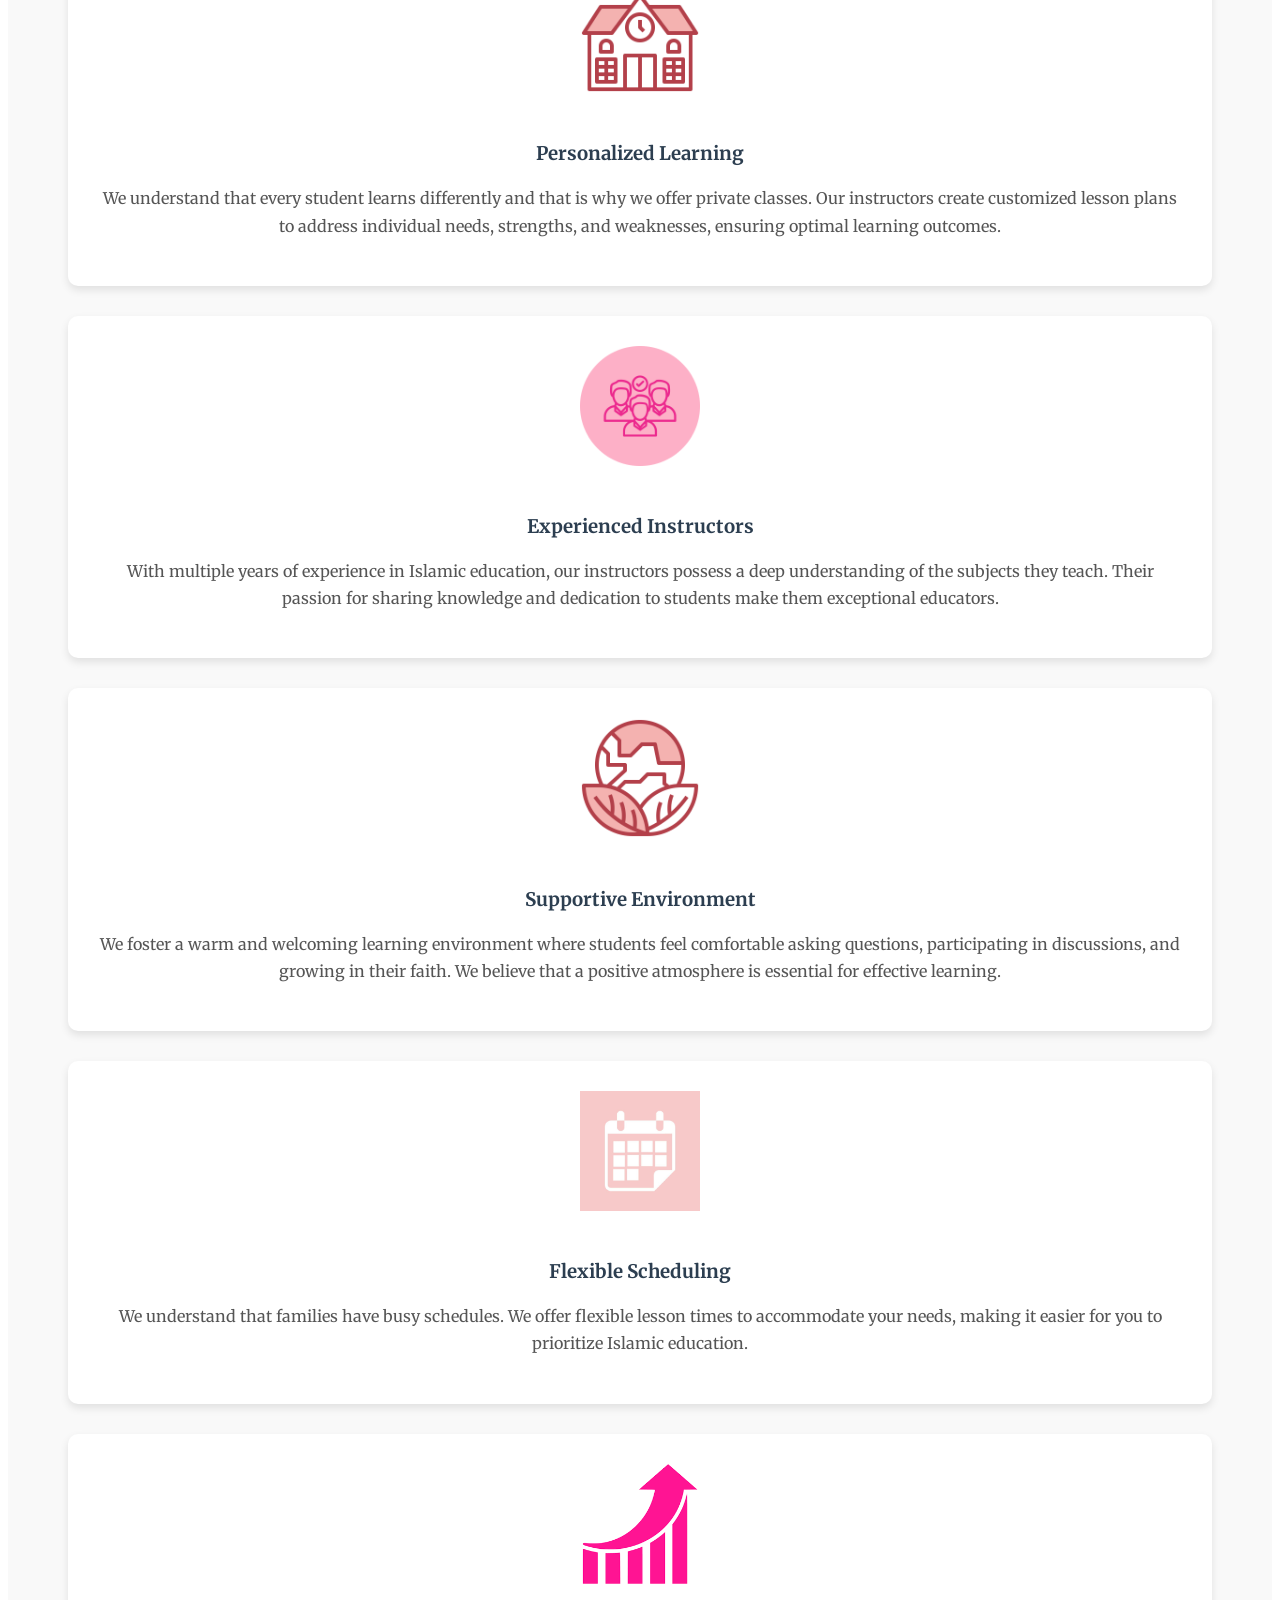
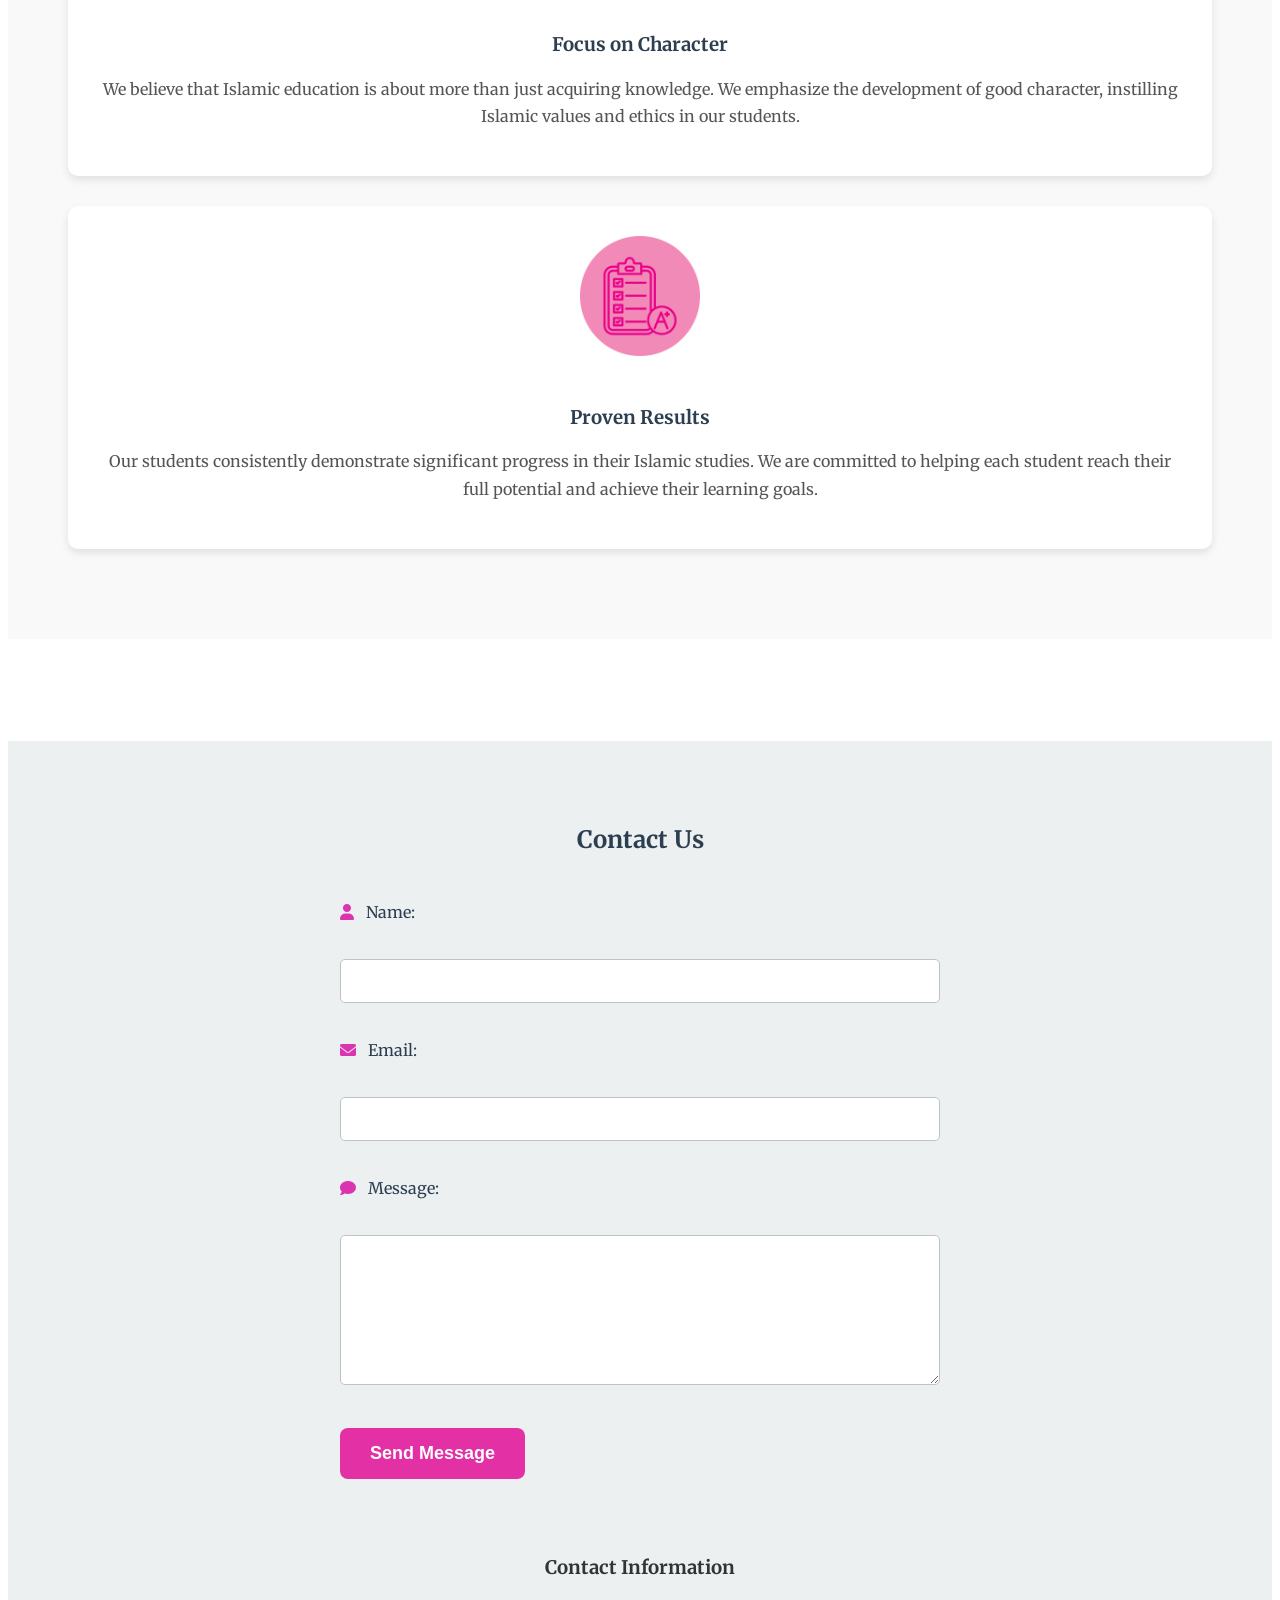
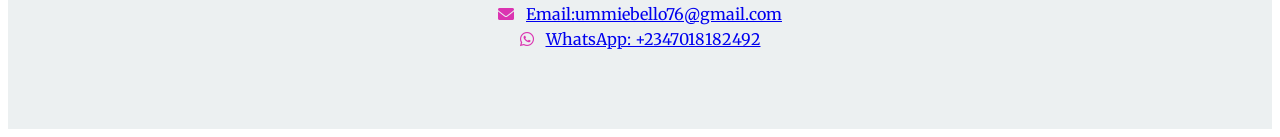
==== commit bb0c4e4d: "Updated website title" ====
--- a/index.html
+++ b/index.html
@@ -14,7 +14,7 @@
 <link rel="preconnect" href="https://fonts.gstatic.com" crossorigin>
 <link href="https://fonts.googleapis.com/css2?family=Roboto:wght@400;700&display=swap" rel="stylesheet">
 
-    <title>Document</title>
+    <title>Noorul-Ilm🌸🩷</title>
 </head>
 <body>
 
